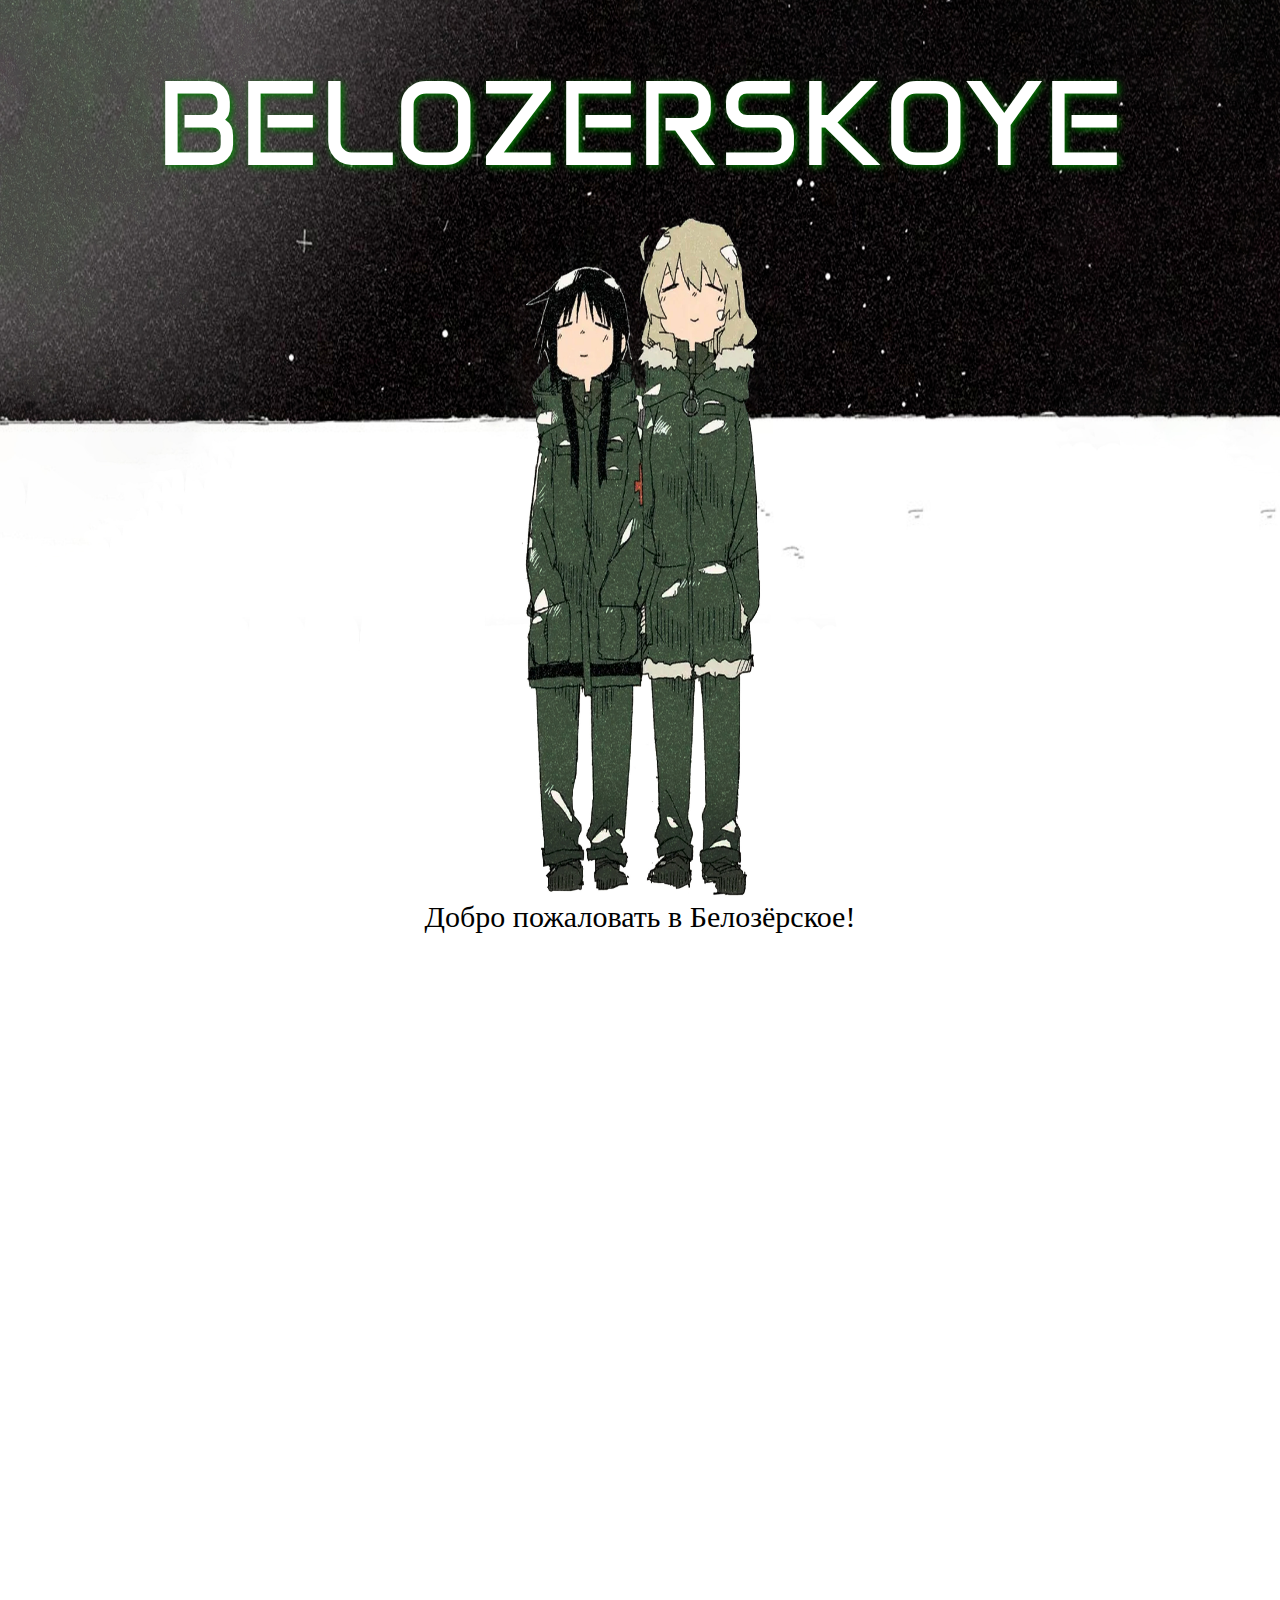
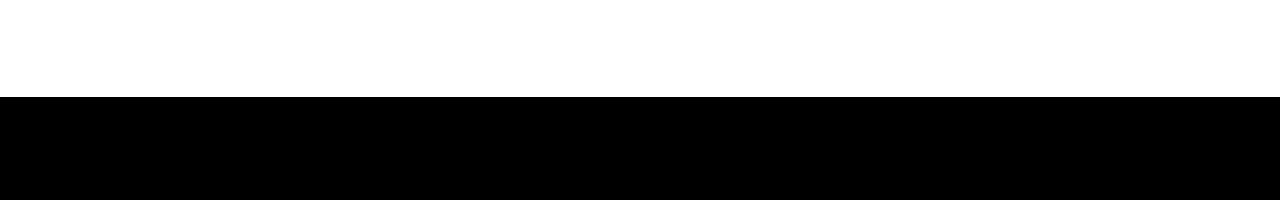
==== index.html @ b1a10095 "Add files via upload" ====
<!doctype html>
<html lang="ru">
   <head>
   <title>Интернет-государство Белозёрское </title>
   <link rel="preconnect" href="https://fonts.googleapis.com">
   <link rel="preconnect" href="https://fonts.gstatic.com" crossorigin>
   <link href="https://fonts.googleapis.com/css2?family=Anta&display=swap" rel="stylesheet">
   <link rel="stylesheet" type="text/css" href="main.css">

   <style>
   </style>
      <body>
         <div class="lastblockgirls" text-align="center">
         <center>BELOZERSKOYE</center> </div>
         <div class="parent"> </div>
         <div class="child"> </div>
         <div class="lastsnowgirls"> 
            <div align="center">Добро пожаловать в Белозёрское!<div/>                  
         </div>
          <div class="lastsnowblockgirls"> </div>
      </body>
   </head>
</html>
---- main.css ----
html {
 
}

body, html {
    margin: 0;
    padding: 0;
    scroll-behavior: smooth;
    background-color: white;
}

.lastblockgirls {
	font-family: Anta, fantasy;
	color: white;
	font-size: 120px;
	position: fixed;
	z-index: 6;
	display: flex;
    justify-content: center;
	top: 50px; 
    left: 50%;
    transform: translateX(-50%);
    margin: 0;
    padding: -90px; 
    text-shadow: 2px 2px 7px green;
}

.child {
	width: 100%;
	height: 900px;
	background-image: url("largerbgmain.jpg");
	background-repeat: no-repeat;
	background-position: 0 0;
	background-size: 100% 100%;
	position: relative;
	z-index: 5;
	display: flex;
		scroll-snap-align: start;
    justify-content: center;
}

.parent {
	width: 100%;
	height: 900px;
	background-image: url("largerbgmainsecond.png");
	background-repeat: no-repeat;
	background-position: 0 0;
	background-size: 100% 100%;
	position: absolute;
	top: 0;
	left: 0;
	z-index: 17;
	display: flex;
    justify-content: center;
}

.lastsnowgirls { 
	width: 100%;
	height: 900px;
	font-size: 30px;
	z-index: 12;
	background-color: white;
	position: absolute;
}

.lastsnowblockgirls {
	width: 100%;
	height: 100px;
	background-color: black;	
	position: absolute;
	bottom: 0px;
	z-index: 1;
	border-top: 3px solid;
}
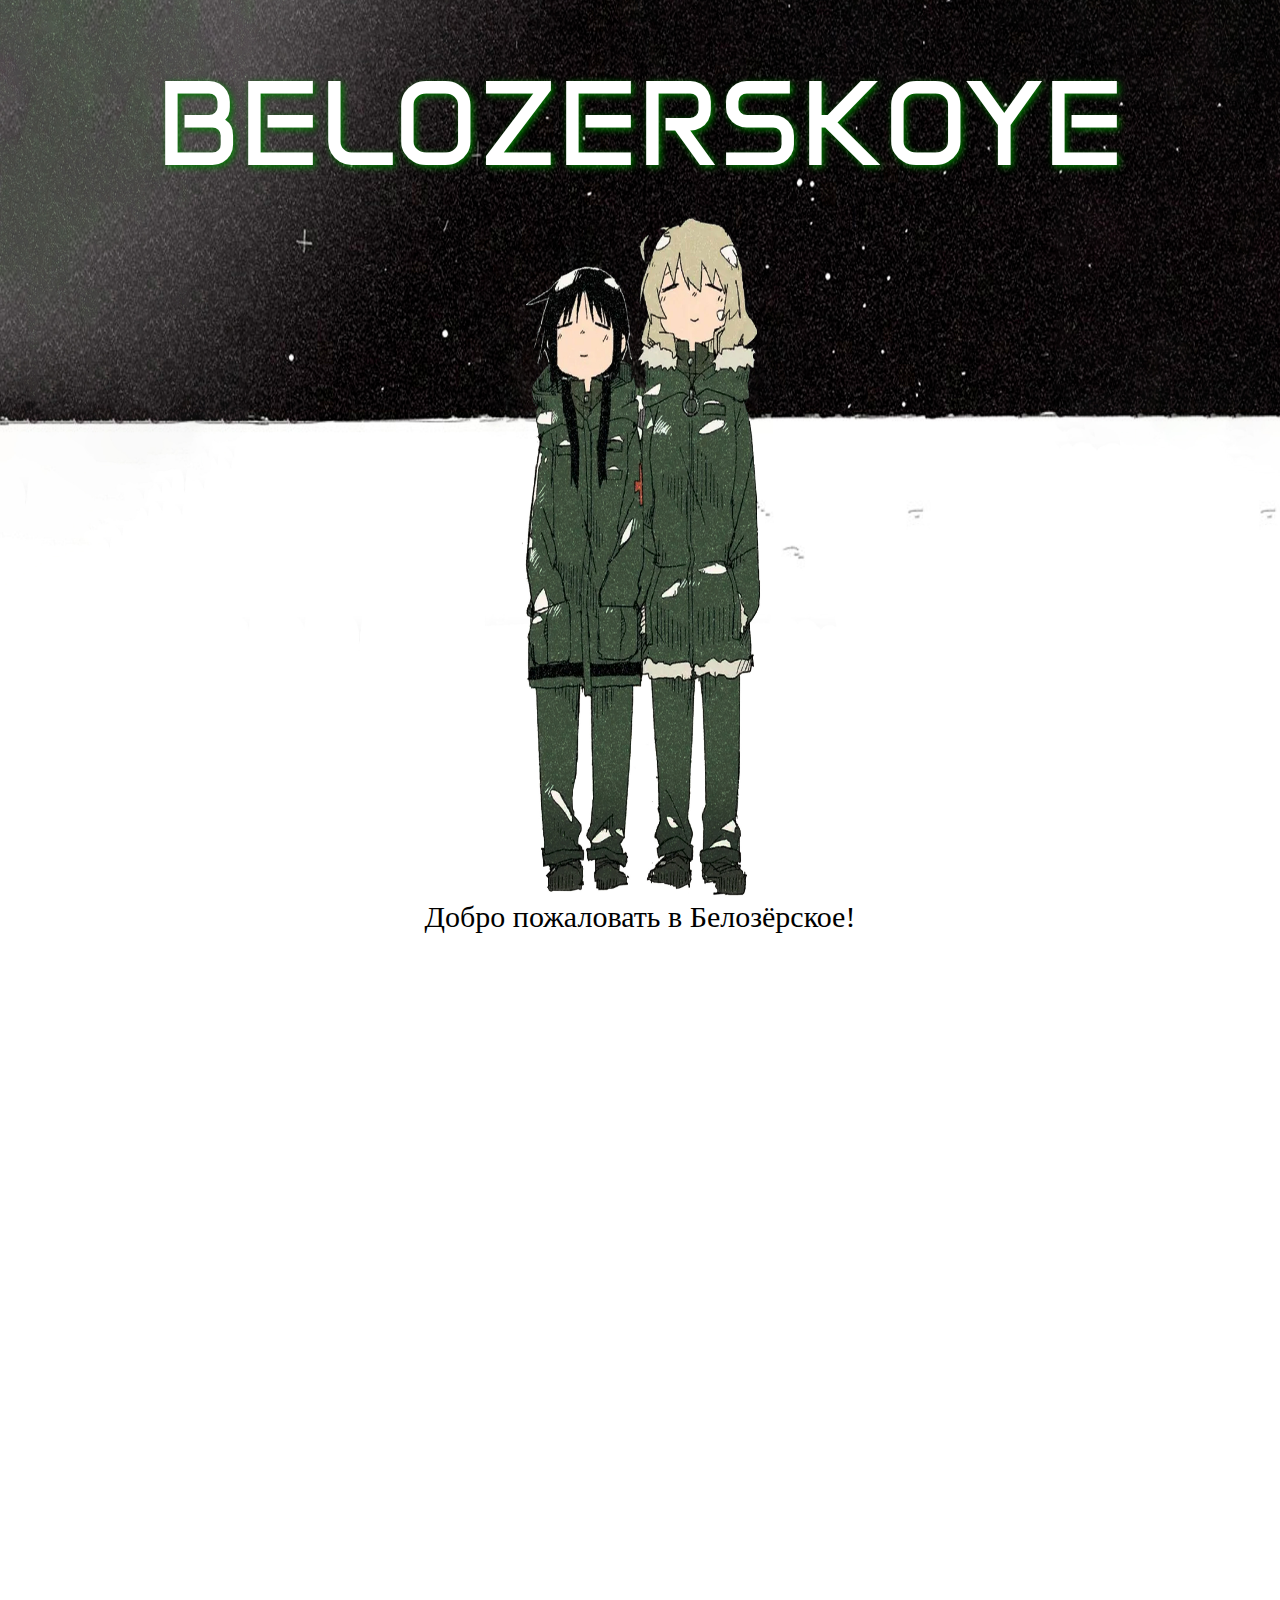
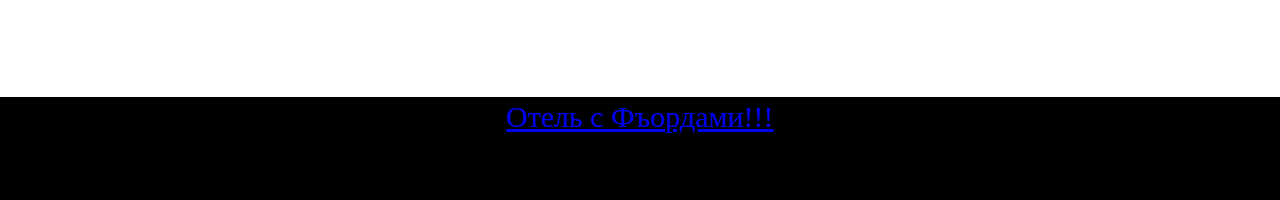
==== commit 83ee54e4: "BEloz update" ====
--- a/index.html
+++ b/index.html
@@ -17,7 +17,9 @@
          <div class="lastsnowgirls"> 
             <div align="center">Добро пожаловать в Белозёрское!<div/>                  
          </div>
-          <div class="lastsnowblockgirls"> </div>
+          <div class="lastsnowblockgirls">
+            <div class="linksnowgirls"><a href="fjord knight/index.html">Отель с Фъордами!!!</a></div>
+         </div>
       </body>
    </head>
 </html>--- a/main.css
+++ b/main.css
@@ -72,3 +72,7 @@
 	z-index: 1;
 	border-top: 3px solid;
 }
+
+.linksnowgirls{
+	color: white;
+}
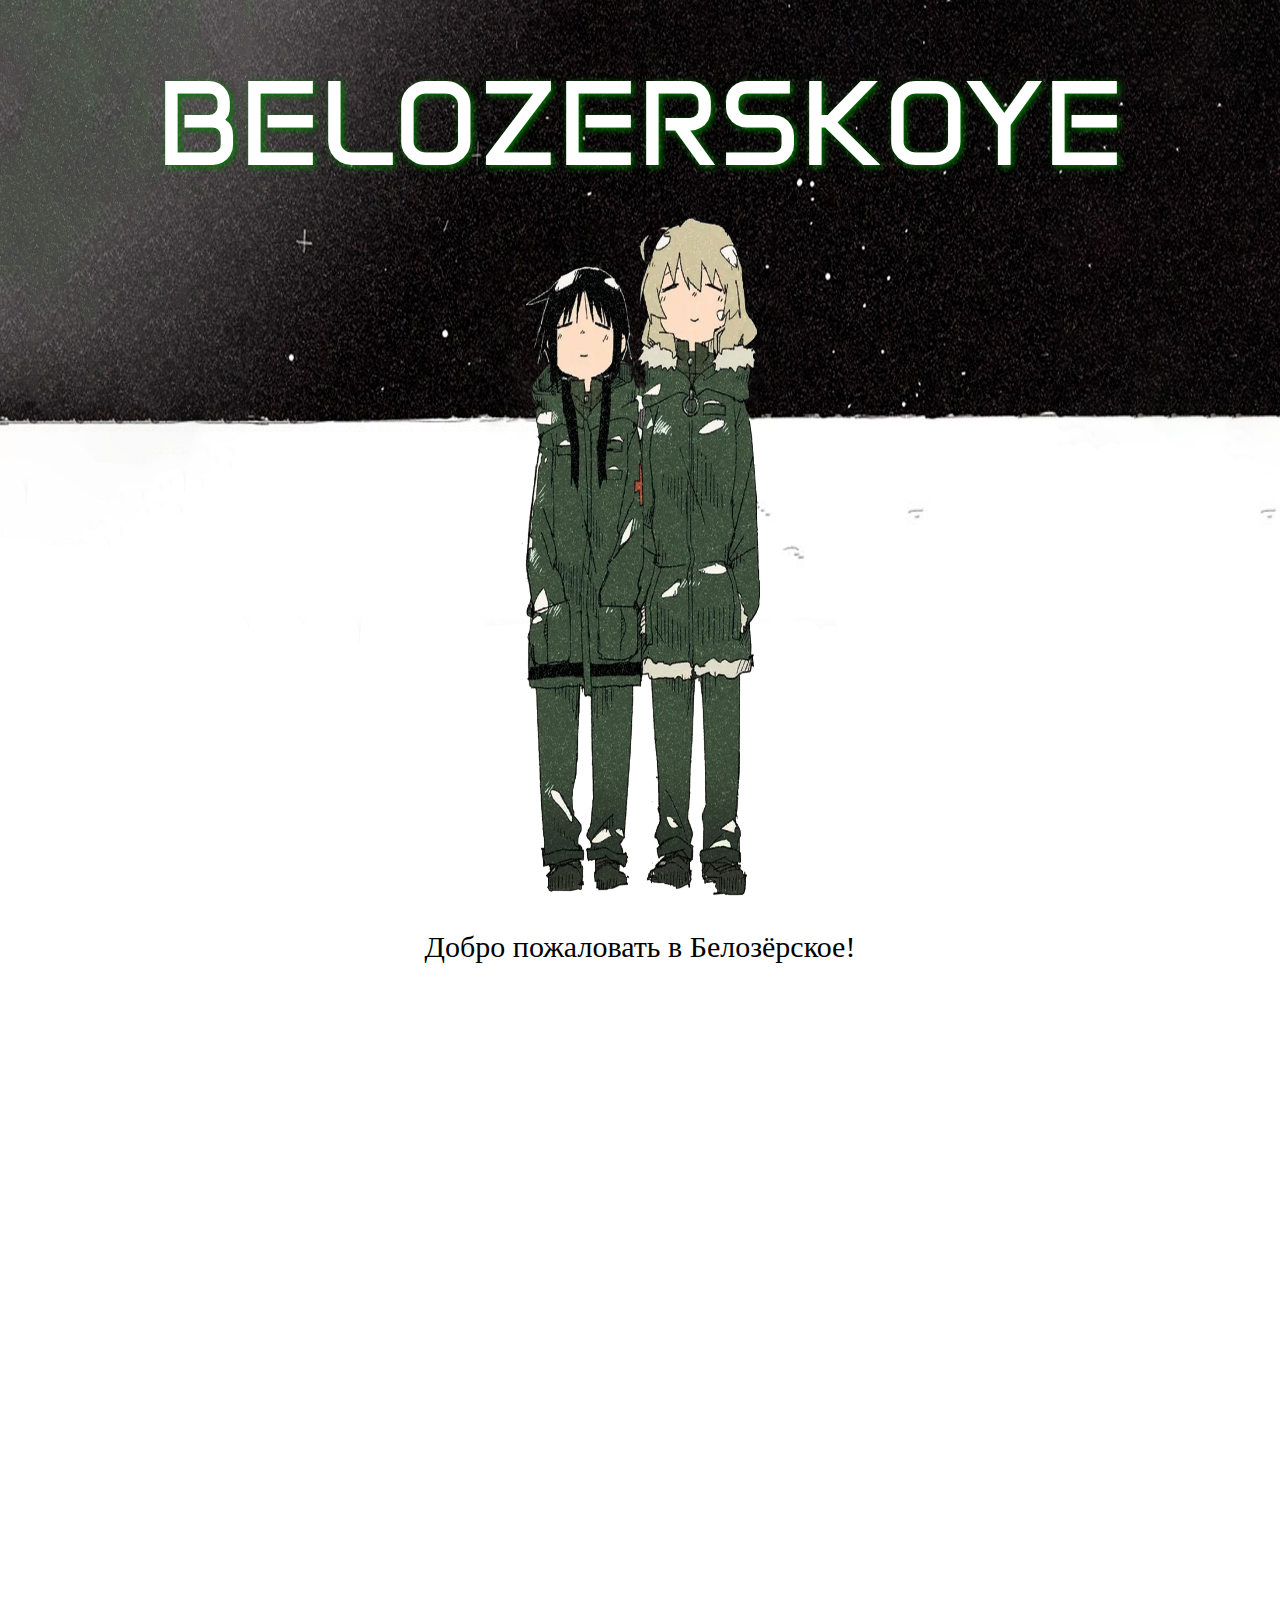
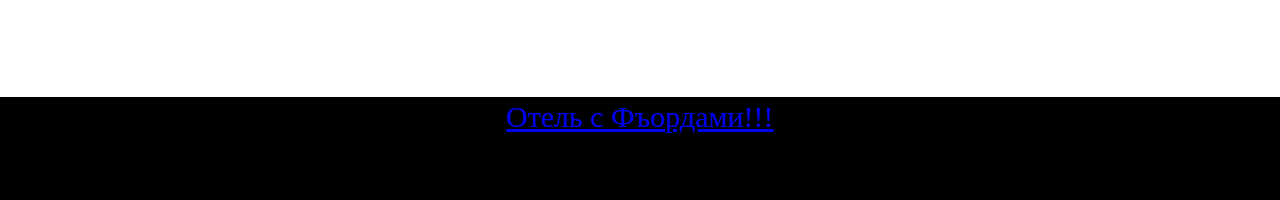
==== commit 2b8ac7ed: "cleanup and refactoring" ====
--- a/index.html
+++ b/index.html
@@ -1,25 +1,29 @@
 <!doctype html>
 <html lang="ru">
    <head>
-   <title>Интернет-государство Белозёрское </title>
-   <link rel="preconnect" href="https://fonts.googleapis.com">
-   <link rel="preconnect" href="https://fonts.gstatic.com" crossorigin>
-   <link href="https://fonts.googleapis.com/css2?family=Anta&display=swap" rel="stylesheet">
-   <link rel="stylesheet" type="text/css" href="main.css">
+      <title>Интернет-государство Белозёрское </title>
+      <link rel="preconnect" href="https://fonts.googleapis.com">
+      <link rel="preconnect" href="https://fonts.gstatic.com" crossorigin>
+      <link href="https://fonts.googleapis.com/css2?family=Anta&display=swap" rel="stylesheet">
+      <link rel="stylesheet" type="text/css" href="./css/main.css">
+   </head>
 
-   <style>
-   </style>
-      <body>
-         <div class="lastblockgirls" text-align="center">
-         <center>BELOZERSKOYE</center> </div>
-         <div class="parent"> </div>
-         <div class="child"> </div>
-         <div class="lastsnowgirls"> 
-            <div align="center">Добро пожаловать в Белозёрское!<div/>                  
+   <body>
+      <p class="belozerskoye-title">BELOZERSKOYE</p>
+
+      <div class="background-container">
+         <div class="background foreground"></div>
+         <div class="background stars"></div>
+      </div>
+
+      <div class="lastsnowgirls">
+         <p class="welcome">Добро пожаловать в Белозёрское!</p>
+
+         <div class="lastsnowblockgirls">
+            <div class="linksnowgirls">
+               <a href="fjord knight/index.html">Отель с Фъордами!!!</a>
+            </div>
          </div>
-          <div class="lastsnowblockgirls">
-            <div class="linksnowgirls"><a href="fjord knight/index.html">Отель с Фъордами!!!</a></div>
-         </div>
-      </body>
-   </head>
+      </div>
+   </body>
 </html>--- a/css/main.css
+++ b/css/main.css
@@ -0,0 +1,84 @@
+html {
+ 
+}
+
+body, html {
+    margin: 0;
+    padding: 0;
+    scroll-behavior: smooth;
+    background-color: white;
+}
+
+.belozerskoye-title {
+	font-family: Anta, fantasy;
+	color: white;
+	font-size: 120px;
+	position: fixed;
+	z-index: 6;
+	display: flex;
+    justify-content: center;
+	top: 50px; 
+    left: 50%;
+    transform: translateX(-50%);
+    margin: 0;
+    padding: -90px; 
+    text-shadow: 2px 2px 7px green;
+	text-align: center;
+}
+
+.background-container {
+	position: relative;
+}
+
+.background {
+	width: 100%;
+	height: 900px;
+	background-repeat: no-repeat;
+	background-position: 0 0;
+	background-size: 100% 100%;
+	display: flex;
+    justify-content: center;
+}
+
+.background.stars {
+	background-image: url("../images/index/largerbgmain.jpg");
+	z-index: 10;
+	scroll-snap-align: start;
+}
+
+.background.foreground {
+	background-image: url("../images/index/largerbgmainsecond.png");
+	position: absolute;
+	top: 0;
+	left: 0;
+	z-index: 12;
+	display: flex;
+}
+
+.lastsnowgirls {
+	width: 100%;
+	height: 900px;
+	font-size: 30px;
+	z-index: 11;
+	background-color: white;
+	position: absolute;
+}
+
+.lastsnowblockgirls {
+	width: 100%;
+	height: 100px;
+	background-color: black;	
+	position: absolute;
+	bottom: 0px;
+	z-index: 1;
+	border-top: 3px solid;
+}
+
+.linksnowgirls{
+	color: white;
+	text-align: center;
+}
+
+.welcome{
+	text-align: center;
+}
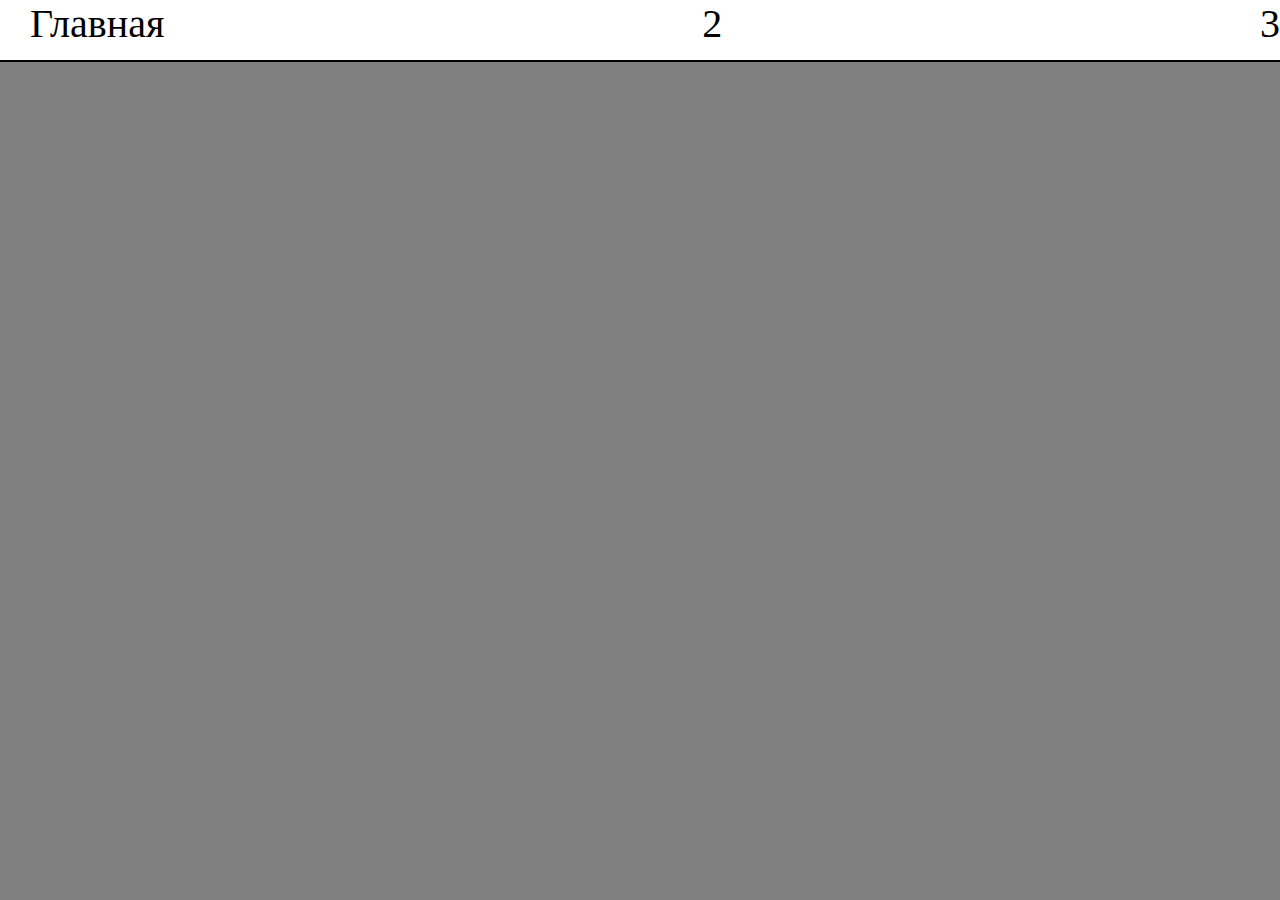
==== commit 95a6dc70: "Add files via upload" ====
--- a/index.html
+++ b/index.html
@@ -1,29 +1,24 @@
 <!doctype html>
 <html lang="ru">
    <head>
-      <title>Интернет-государство Белозёрское </title>
-      <link rel="preconnect" href="https://fonts.googleapis.com">
-      <link rel="preconnect" href="https://fonts.gstatic.com" crossorigin>
-      <link href="https://fonts.googleapis.com/css2?family=Anta&display=swap" rel="stylesheet">
-      <link rel="stylesheet" type="text/css" href="./css/main.css">
-   </head>
-
+   <title>Премиум-отель Fjord Knight</title>
+   <link rel="stylesheet" type="text/css" href="style.css">
+   <style>
+   </style>   
    <body>
-      <p class="belozerskoye-title">BELOZERSKOYE</p>
-
-      <div class="background-container">
-         <div class="background foreground"></div>
-         <div class="background stars"></div>
-      </div>
-
-      <div class="lastsnowgirls">
-         <p class="welcome">Добро пожаловать в Белозёрское!</p>
-
-         <div class="lastsnowblockgirls">
-            <div class="linksnowgirls">
-               <a href="fjord knight/index.html">Отель с Фъордами!!!</a>
+         <div class="fjordtopblock">
+            <div class="fjordtopblockcontent">
+               <div class="fjordtopblockitem1">Главная</div>
+            </div>
+            <div class="fjordtopblockcontent">
+               <div class="fjordtopblockitem2">2</div>
+            </div>
+            <div class="fjordtopblockcontent">
+               <div class="fjordtopblockitem3">3</div>
             </div>
          </div>
-      </div>
+         <script src="starting.js"> </script>
    </body>
+
+</head>
 </html>--- a/style.css
+++ b/style.css
@@ -0,0 +1,36 @@
+html {
+	background-color: gray;
+}
+
+.fjordtopblock {
+	display: flex;
+	justify-content: space-between;
+	height: 60px;
+	width: 100%;
+	top: 0;
+	right: 0;
+	position: absolute;
+	border-bottom: 30px;
+	border-bottom-color: black;
+	background-color: white;
+	border-bottom: 2px solid black;
+}
+
+.fjordtopblockitem1 {
+	margin: 0px 0px 0px 30px;
+	font-size: 40px;
+	height: 100%;
+}
+
+.fjordtopblockitem1:hover{
+}
+
+.fjordtopblockitem2 {
+	font-size: 40px;
+}
+
+
+.fjordtopblockitem3 {
+	font-size: 40px;
+}
+
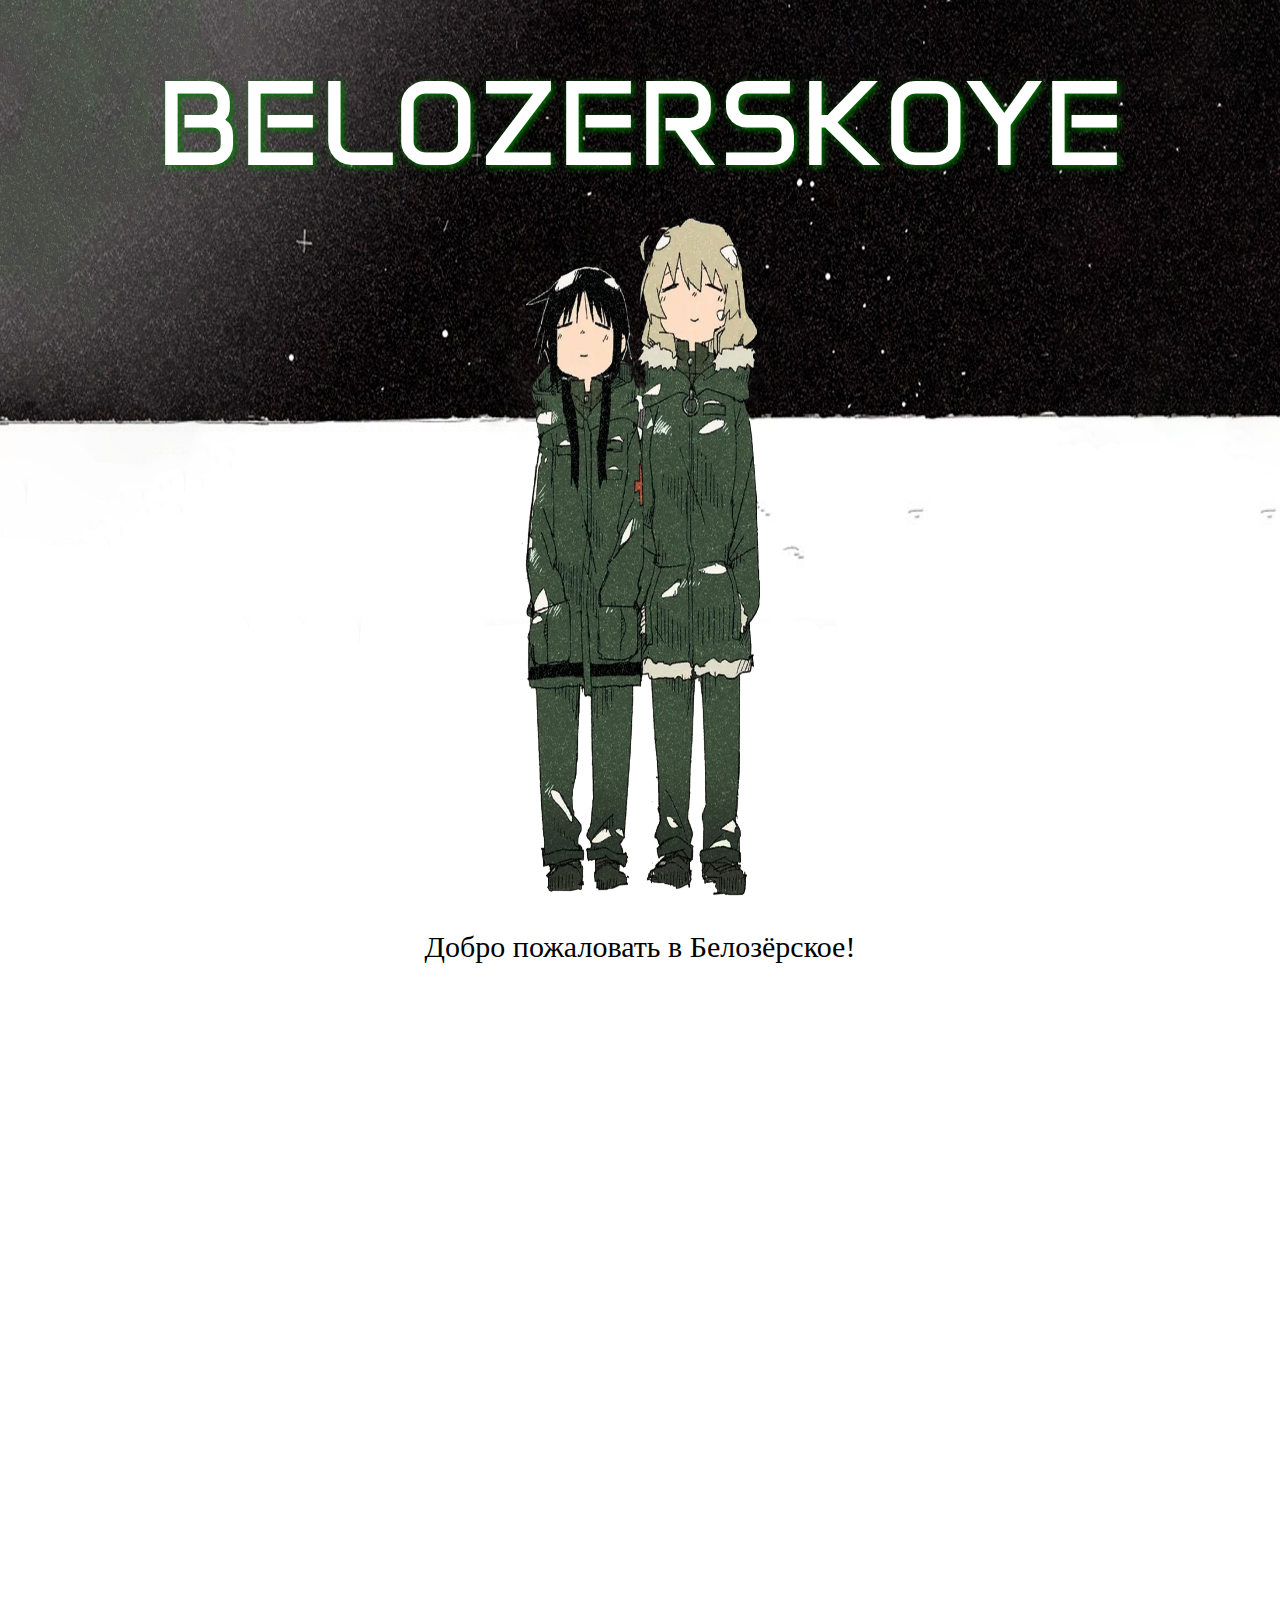
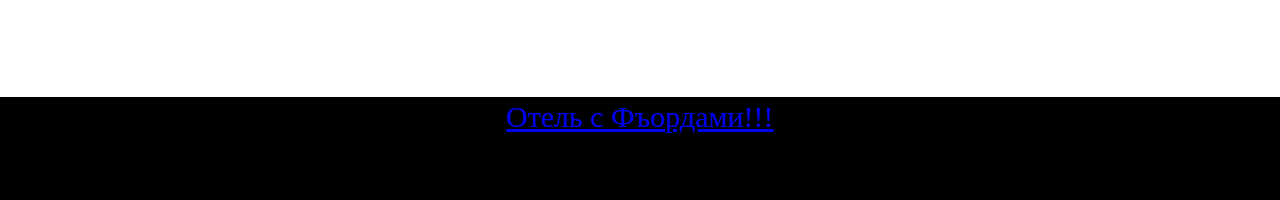
==== commit 35cbec77: "Add files via upload" ====
--- a/index.html
+++ b/index.html
@@ -1,24 +1,29 @@
 <!doctype html>
 <html lang="ru">
    <head>
-   <title>Премиум-отель Fjord Knight</title>
-   <link rel="stylesheet" type="text/css" href="style.css">
-   <style>
-   </style>   
+      <title>Интернет-государство Белозёрское </title>
+      <link rel="preconnect" href="https://fonts.googleapis.com">
+      <link rel="preconnect" href="https://fonts.gstatic.com" crossorigin>
+      <link href="https://fonts.googleapis.com/css2?family=Anta&display=swap" rel="stylesheet">
+      <link rel="stylesheet" type="text/css" href="./css/main.css">
+   </head>
+
    <body>
-         <div class="fjordtopblock">
-            <div class="fjordtopblockcontent">
-               <div class="fjordtopblockitem1">Главная</div>
-            </div>
-            <div class="fjordtopblockcontent">
-               <div class="fjordtopblockitem2">2</div>
-            </div>
-            <div class="fjordtopblockcontent">
-               <div class="fjordtopblockitem3">3</div>
+      <p class="belozerskoye-title">BELOZERSKOYE</p>
+
+      <div class="background-container">
+         <div class="background foreground"></div>
+         <div class="background stars"></div>
+      </div>
+
+      <div class="lastsnowgirls">
+         <p class="welcome">Добро пожаловать в Белозёрское!</p>
+
+         <div class="lastsnowblockgirls">
+            <div class="linksnowgirls">
+               <a href="fjord knight/index.html">Отель с Фъордами!!!</a>
             </div>
          </div>
-         <script src="starting.js"> </script>
+      </div>
    </body>
-
-</head>
 </html>--- a/css/main.css
+++ b/css/main.css
@@ -0,0 +1,84 @@
+html {
+ 
+}
+
+body, html {
+    margin: 0;
+    padding: 0;
+    scroll-behavior: smooth;
+    background-color: white;
+}
+
+.belozerskoye-title {
+	font-family: Anta, fantasy;
+	color: white;
+	font-size: 120px;
+	position: fixed;
+	z-index: 6;
+	display: flex;
+    justify-content: center;
+	top: 50px; 
+    left: 50%;
+    transform: translateX(-50%);
+    margin: 0;
+    padding: -90px; 
+    text-shadow: 2px 2px 7px green;
+	text-align: center;
+}
+
+.background-container {
+	position: relative;
+}
+
+.background {
+	width: 100%;
+	height: 900px;
+	background-repeat: no-repeat;
+	background-position: 0 0;
+	background-size: 100% 100%;
+	display: flex;
+    justify-content: center;
+}
+
+.background.stars {
+	background-image: url("../images/index/largerbgmain.jpg");
+	z-index: 10;
+	scroll-snap-align: start;
+}
+
+.background.foreground {
+	background-image: url("../images/index/largerbgmainsecond.png");
+	position: absolute;
+	top: 0;
+	left: 0;
+	z-index: 12;
+	display: flex;
+}
+
+.lastsnowgirls {
+	width: 100%;
+	height: 900px;
+	font-size: 30px;
+	z-index: 11;
+	background-color: white;
+	position: absolute;
+}
+
+.lastsnowblockgirls {
+	width: 100%;
+	height: 100px;
+	background-color: black;	
+	position: absolute;
+	bottom: 0px;
+	z-index: 1;
+	border-top: 3px solid;
+}
+
+.linksnowgirls{
+	color: white;
+	text-align: center;
+}
+
+.welcome{
+	text-align: center;
+}
